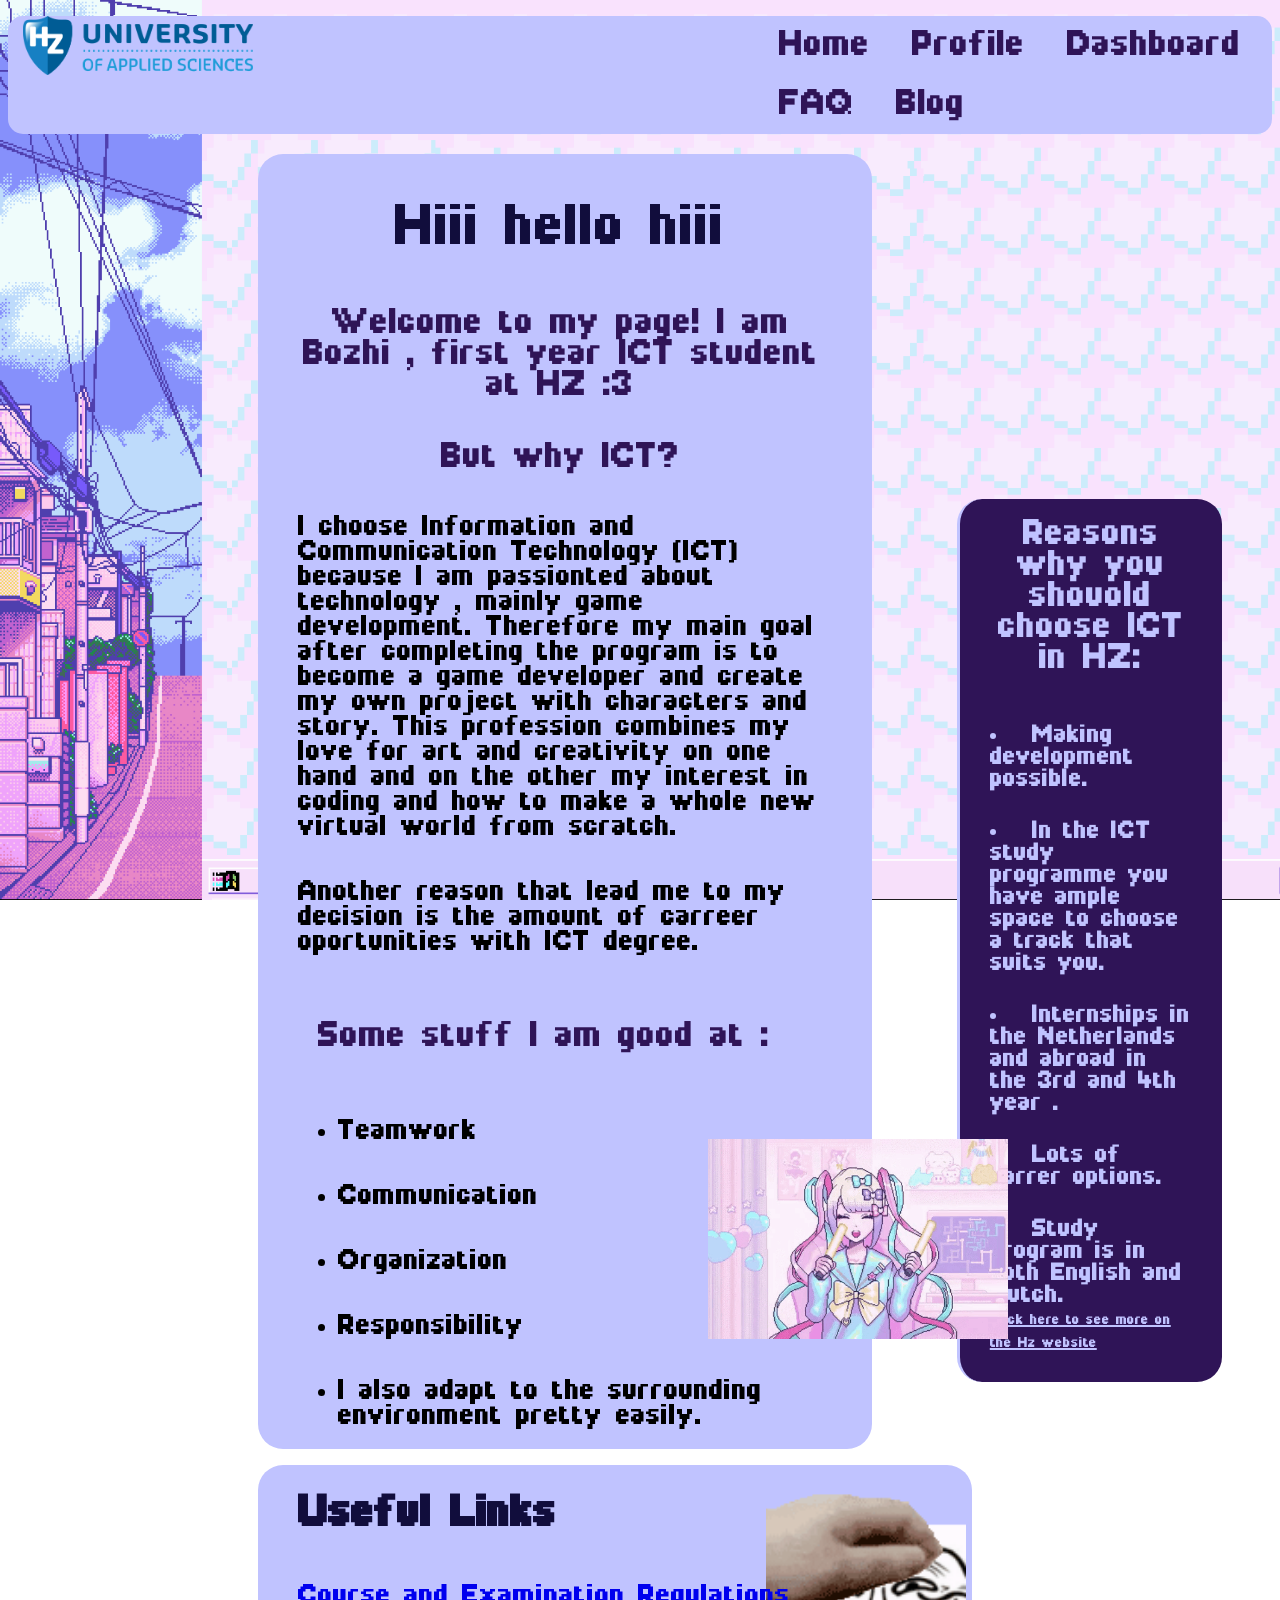
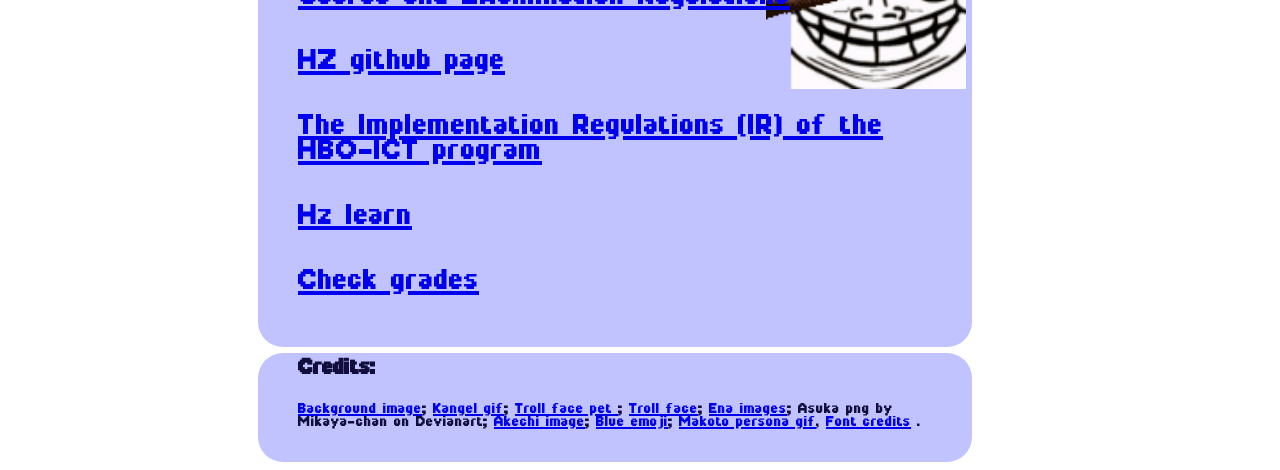
==== index.html @ 9129e6ec "Add new files" ====
<!DOCTYPE html>
<html lang="en">

<head>
    <meta charset="UTF-8">
    <meta name="viewport" content="width=device-width, initial-scale=1.0">
    <title>Welcome</title>
    <link rel="stylesheet" href="style.css">
    <style>
        body {
            background-image: url(Screenshot\ 2025-09-04\ 111805.png);
            background-repeat: no-repeat;
            background-attachment: fixed;
            background-size: cover;
        }
    </style>
</head>

<header>
     <nav class="navbar">
        <ul class="menu">
            <li>
                <div class="logo">
                    <img src="images/hz-university-of-applied-sciences.png" width="230px">
                </div>
            </li>
            <li><a href="index.html">Home</a></li>
            <li><a href="profile.html">Profile</a></li>
            <li><a href="dashboard.html">Dashboard</a></li>
            <li> <a href="faq.html">FAQ</a></li>
            <li><a href="blog.html">Blog</a></li>
        </ul>
    </header>
<body>
    <div class="info">
        <h1>Hiii hello hiii</h1>
        <h2>Welcome to my page! I am Bozhi , first year ICT student at HZ :3 </h2>
        <h2>But why ICT?</h2>
        <p>I choose Information and Communication Technology (ICT) because I am passionted about technology , mainly game development.
            Therefore my main goal after completing the program is to become a game developer and create my own project with characters and story.
            This profession combines my love for art and creativity on one hand and on the other my interest in coding and how to make a whole new virtual world from scratch.
        </p>
        <p>Another reason that lead me to my decision is the amount of carreer oportunities with ICT degree. </p>
        <h4>Some stuff I am good at :</h4>
        <ul class="skills">
            <li>Teamwork</li>
            <li>Communication</li>
            <li>Organization</li>
            <li>Responsibility</li>
            <li>I also adapt to the surrounding environment pretty easily.</li>
        </ul>
        </h2>
    </div>
    <footer class="ict">
        <h3>Reasons why you shouold choose ICT in HZ:</h3>
        <li>Making development possible.</li>
        <li>In the ICT study programme you have ample space to choose a track that suits you. </li>
        <li>Internships in the Netherlands and  abroad in the 3rd and 4th year .</li>
        <li>Lots of carrer options.</li>
        <li>Study program is in both English and Dutch.</li>
        <a href="https://hz.nl/en/study-programmes/it">Click here to see more on the Hz website</a>
       

    </footer>
      </div>
      <a class="troll" href="troll.html">
        <img src="images/troll-face-pet.gif" width="200px" height="200px">  
      </a>
      <div class="kangel">
        <img src="images/yippie-needy-streamer-overload.gif" width="300px" height="200px">
        </div>

      </body>
      <aside class="useful">
            <h2>Useful Links</h2>
            <p><a class=".links" href="https://oer.hz.nl/9b1081fb-c060-4091-bb2b-ae39ccf8456a" target="_blank">
                    Course and Examination Regulations</a>
            </p>
            <p><a href="https://github.com/HZ-HBO-ICT" target="_blank">HZ github page</a>
            </p>
            <p><a  href="https://oer.hz.nl/93eee6aa-2bc1-454c-a56a-f8b56c62ba9f"
                    target="_blank">The Implementation Regulations (IR) of the HBO-ICT program</a>
                </li>
            <p><a  href="https://learn.hz.nl/my/" target="_blank">Hz learn</a></li>
            <p><a  href="https://hz.osiris-student.nl/voortgang" target="_blank">Check
                    grades</a>
            </p>
        </aside>
        <footer class="credit">
            <h2>Credits:</h2>
            <p>
            <a href="https://whysoserious.jp/needy/en/">Background image</a>;
            <a href="https://tenor.com/view/needy-girl-overdose-needy-streamer-overload-kangel-penlight-cheering-gif-25746870">Kangel gif</a>;
            <a href="https://tenor.com/view/troll-face-pet-gif-20022379">Troll face pet </a>;
            <a href="https://tenor.com/view/troll-face-meme-gif-9230757576246399628">Troll face</a>;
            <a href="https://www.sega.com/">Ena images</a>;
            Asuka png by Mikaya-chan on Devianart;
            <a href="https://atlus.com/">Akechi image</a>;
            <a href="https://bluemoji.io/emoji/fountains-of-tears">Blue emoji</a>; 
            <a href="https://tenor.com/view/persona-5-five-royal-p5r-gif-10517532707493031533">Makoto persona gif</a>, <a href="https://creativecommons.org/licenses/by-sa/4.0/deed.en">Font credits</a> .
            </div>
        </footer>

</html>
---- style.css ----
.menu {
  list-style-type: none;
  overflow: hidden;
  background-color: rgb(192, 195, 255);
    font-family: 'sans-serif';
    padding-right: 5px;
    padding-left: 5px;
    border-radius: 15px; 
}
  

.menu li {
  float: left;
  margin-left: 10px;
}
.logo{
    margin-right: 500px;
}
.menu li a {
  display: block;
  color:rgb(47, 20, 87);
  text-align: center;
  padding: 14px 16px;
  text-decoration: none;
  font-weight: lighter;
  font-size:50px;
  font-family: Coolfont;
}
@font-face {
  font-family: Coolfont;
  src: url(rct2.otf);
}

.menu li a:hover {
  background-color: rgb(200, 166, 251);
}
.ict{
  width: 16%;
  padding: 30px;
  float: right;
  margin-right: 50px;
  background-color: rgb(47, 20, 87);
  border-left: 3px solid rgb(192, 195, 255);
  border-radius: 25px;
 color: rgb(192, 195, 255);
 font-size: 20px;
 margin-top: -990px;
}
.ict li {
   font-family: Coolfont;
   font-size: 35px;
   font-weight: lighter;
   margin-top: 30px;
}
.ict h3{
  font-size: 50px;
  text-align: center;
  margin-top: -10px;
  font-weight: lighter;
  font-family: Coolfont;
}
.ict a{
  font-family: Coolfont;
  color: rgb(192, 195, 255);
  padding-bottom: 1%;
}
.info{
  background-color: rgb(192, 195, 255);
  border-radius: 25px;
  margin-right: 400px;
  margin-left: 250px;
  font-size: 40px;
  font-family: Coolfont;
  padding-left: 40px;
  padding-right: 50px;
}
.info h1{
  text-align: center;
  font-size: 80px;
  font-family: Coolfont;
  margin-top: 20px;
  padding-top: 50px;
  font-weight: lighter;
   color:rgb(17, 13, 60);

}
.info h2{
  text-align: center;
  font-size: 50px;
  color:rgb(47, 20, 87);
  font-family: Coolfont;
  font-weight: lighter;
}
.info h4{
  text-align: left;
  font-size: 50px;
  margin-left: 20px;
  font-family: Coolfont;
  color:rgb(47, 20, 87);
  font-weight: lighter;
  
}
.skills li{
  margin-top: 20px;
  padding-bottom: 20px;
}
.kangel{
   display: flex;
    margin-left: 700px;
    margin-top: -550px;
}
.troll{
 display: flex;
 margin-left: 60%;
}
.faq{
   background-color: rgb(192, 195, 255);
  border-radius: 25px;
  margin-right: 300px;
  margin-left: 300px;
  font-size: 40px;
  font-family: Coolfont;
  padding-left: 40px;
  padding-right: 50px;
  font-weight: lighter;
  color:rgb(17, 13, 60);
}
.faq ol{
  margin-top: 20px;
  padding-bottom: 20px;
}
.faq h2{
  font-size: 50px;
  font-family: Coolfont;
  margin-top: 20px;
  padding-top: 40px;
  font-weight: lighter;
   color:rgb(17, 13, 60);

}
.faq ul{
  list-style-type: none;
   margin-top: 20px;
  padding-bottom: 20px;
}
.about{
   background-color: rgb(192, 195, 255);
  border-radius: 15px;
  margin-right: 300px;
  margin-left: 300px;
  font-size: 40px;
  font-family: Coolfont;
  padding-left: 40px;
  padding-right: 50px;
  font-weight: lighter;
  color:rgb(17, 13, 60);
}
.about h1{
  text-align: center;
  font-size: 80px;
  font-family: Coolfont;
  margin-top: 20px;
  padding-top: 50px;
  font-weight: lighter;
   color:rgb(17, 13, 60);

}
.about h2{
  font-size: 70px;
  font-family: Coolfont;
  font-weight: lighter;
   color:rgb(17, 13, 60);
   margin-left: 50px;
   margin-bottom: 10px;

}
.about p{
  font-family: Coolfont;
   font-size: 50px;
   font-weight: lighter;
   margin-top: 30px;
}
.socials{
  background-color: rgb(192, 195, 255);
  border-radius: 25px;
  margin-right: 300px;
  margin-left: 300px;
  font-size: 40px;
  font-family: Coolfont;
  padding-left: 40px;
  padding-right: 50px;
  font-weight: lighter;
  color:rgb(17, 13, 60);

}
.socials h2{
  font-size: 50px;
  font-family: Coolfont;
  margin-top: 10px;
  padding-top: 10px;
  font-weight: lighter;
   color:rgb(17, 13, 60);
   text-align: center;
   padding-bottom: 10px;
}
.aboutme{
  display: flex;
  margin-left: 20px;
  margin-right: 10px;
  font-weight:lighter;
}
.aboutme img{
  margin-left: 30px;
}

.intr{
    display: flex;
     font-weight:light;
     margin-right: -6%;
     margin-left: -6%;
    padding-left: 6%;
  }
.intr p{
  padding-bottom: -10%;
  padding-top: -35%;
}
.intr img{
  padding-top: 10%;
  padding-left: -15%;
  padding-right: -10%;
  margin-left: 10px;
  margin-right: 30px;
}
.column {
  float: left;
  width: 50%;
}

.row:after {
  content:"";
  display: table;
  clear: both;
}
table{
  font-family: Coolfont;
  border-collapse: collapse;
  width: 100%;
  background-color: rgb(192, 195, 255);
  font-size: 30px;
  margin-top: 3%;
}
td, th{
  color:rgb(17, 13, 60);
  border: 2px solid  rgb(17, 13, 60);
  text-align: left;
  padding: 8px;
}
.trollface {
    width: -50px;
    height: 600px;
    display: flex;
    flex-direction: row;
    justify-content: space-around;
    align-items: center;
    margin-top: 200px;
}
.blog{
background-color: rgb(192, 195, 255);
  border-radius: 25px;
  margin-right: 300px;
  margin-left: 300px;
  font-size: 40px;
  font-family: Coolfont;
  padding-left: 40px;
  padding-right: 50px;
}
.blog h1{
  text-align: center;
  font-size: 100px;
  font-family: Coolfont;
  margin-top: 20px;
  padding-top: 50px;
  font-weight: lighter;
   color:rgb(17, 13, 60);

}
.blogone{
  display: flex;
  text-align: center;
  padding-inline:14%;

}
.blogtwo{
  display: flex;
  text-align: center;
}
.useful{
background-color: rgb(192, 195, 255);
  border-radius: 25px;
  margin-right: 300px;
  margin-left: 250px;
  font-size: 40px;
  font-family: Coolfont;
  padding-left: 40px;
  padding-right: 50px;
  font-weight: lighter;
  color:rgb(17, 13, 60);
  margin-top: 10%;
  padding-bottom: 1%;
}
.useful h2{
  padding-top: 5%;
}
.swot{
  background-color: rgb(192, 195, 255);
  border-radius: 52px;
  margin-right: 300px;
  margin-left: 300px;
  font-size: 50px;
  font-family: Coolfont;
  padding-left: 40px;
  padding-right: 50px;
  color: rgb(17, 13, 60);
  padding-bottom: 10px;
}
.swot h2{
  font-size: 70px;
  font-family: Coolfont;
  text-align: center;
  margin-top: 20px;
  padding-top: 40px;
  font-weight: lighter;
   color:rgb(17, 13, 60);
}
.coding{
  background-color: rgb(192, 195, 255);
  border-radius: 52px;
  margin-right: 300px;
  margin-left: 300px;
  font-size: 70px;
  font-family: Coolfont;
  font-weight: light;
  padding-left: 40px;
  padding-right: 50px;
  color: rgb(17, 13, 60);
  padding-bottom: 5px;
  text-align: center;
  padding-top: 5px;
}
.coding img{
  margin-right: 5%;

}
.credit h2{
  margin-top: 1%;
  padding-top: 1%;
}
.credit{
  background-color: rgb(192, 195, 255);
  border-radius: 25px;
  margin-right: 300px;
  margin-left: 250px;
  font-size: 20px;
  font-family: Coolfont;
  padding-left: 40px;
  padding-right: 50px;
  font-weight: lighter;
  color:rgb(17, 13, 60);
  padding-bottom: 1%;
}
.choice{
  background-color: rgb(192, 195, 255);
  border-radius: 52px;
  margin-right: 300px;
  margin-left: 300px;
  font-size: 60px;
  font-family: Coolfont;
  font-weight: light;
  padding-left: 40px;
  padding-right: 50px;
  color: rgb(17, 13, 60);
  padding-bottom: 5px;
  text-align: center;
  padding-top: 5px;
}
.choice h2{
  font-size: Coolfont;
  font-size: 70px;
  padding-top: 5px;
}
.choice h1{
  font-size: Coolfont;
  font-size: 70px;
  padding-top: 5px;
}
.education{
  background-color: rgb(192, 195, 255);
  border-radius: 52px;
  margin-right: 300px;
  margin-left: 300px;
  font-size: 60px;
  font-family: Coolfont;
  font-weight: light;
  padding-left: 40px;
  padding-right: 50px;
  color: rgb(17, 13, 60);
  padding-bottom: 5px;
  text-align: center;
  padding-top: 5px;
}
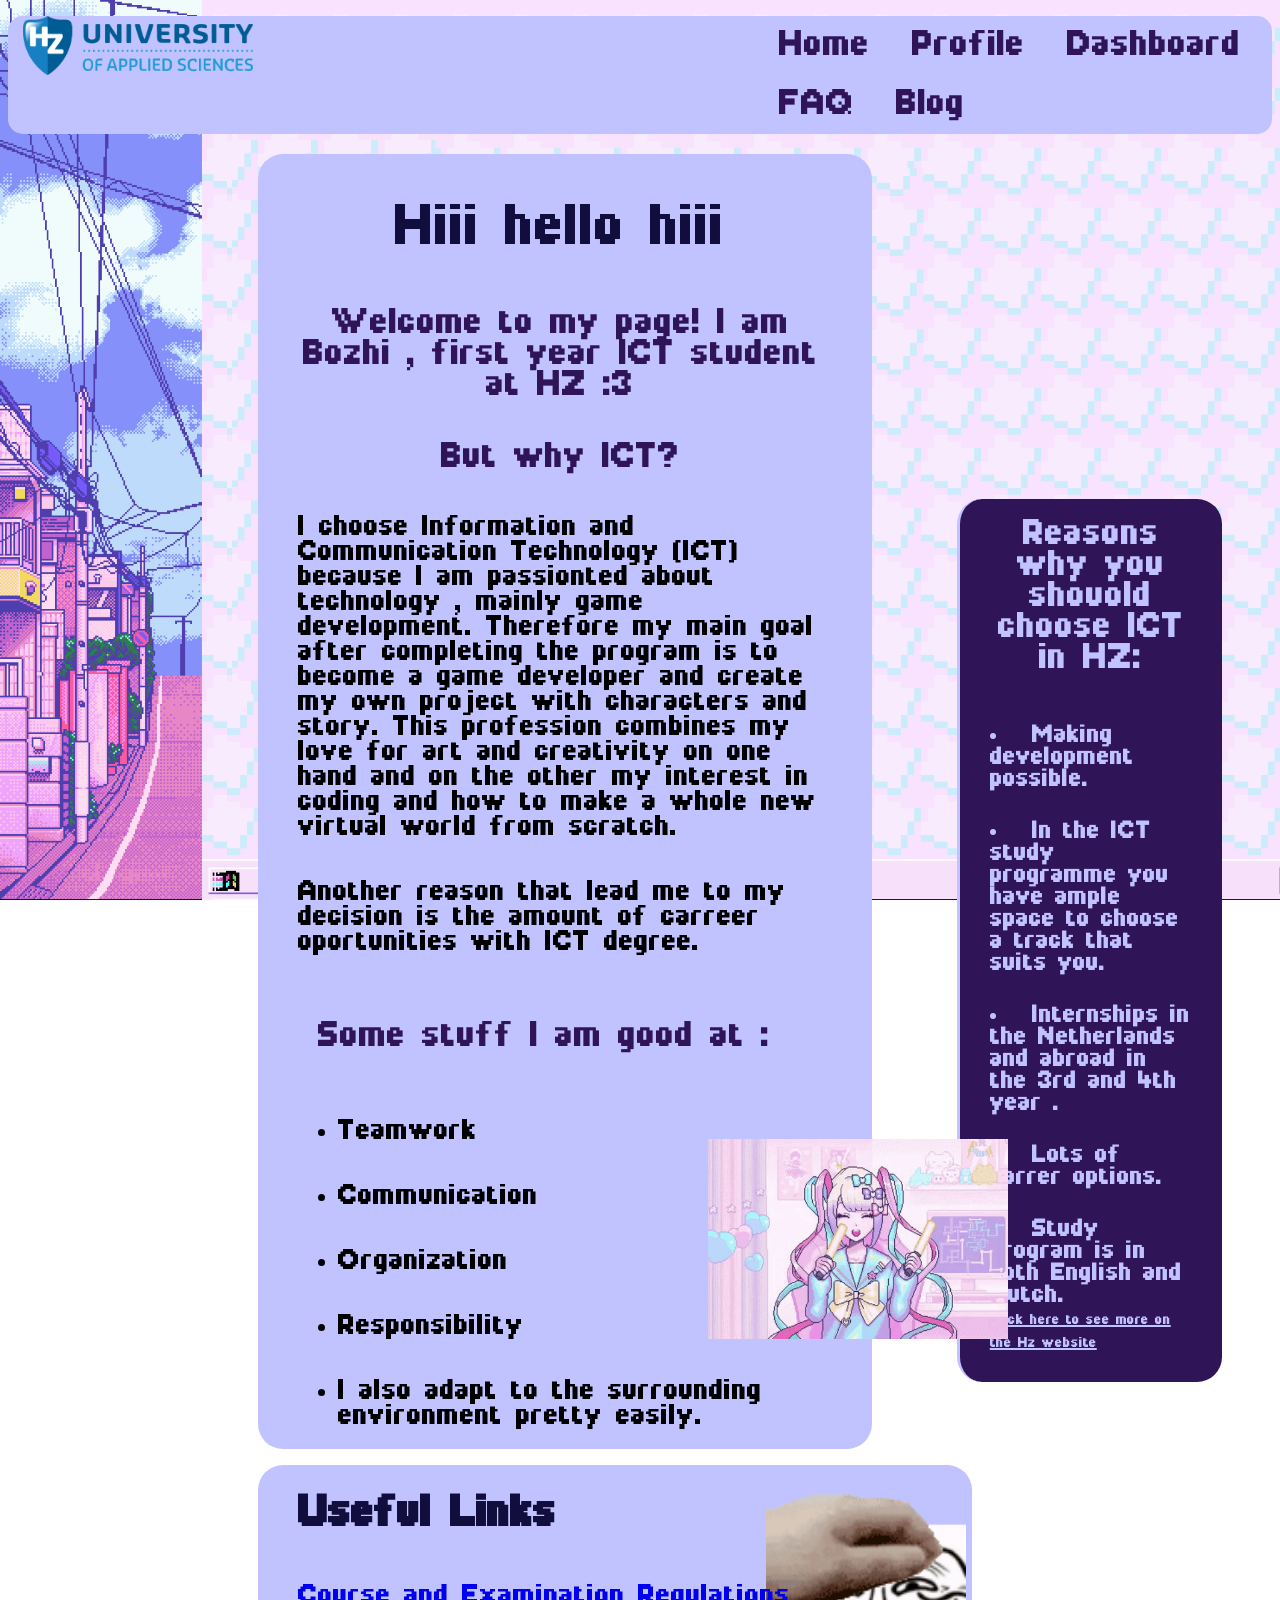
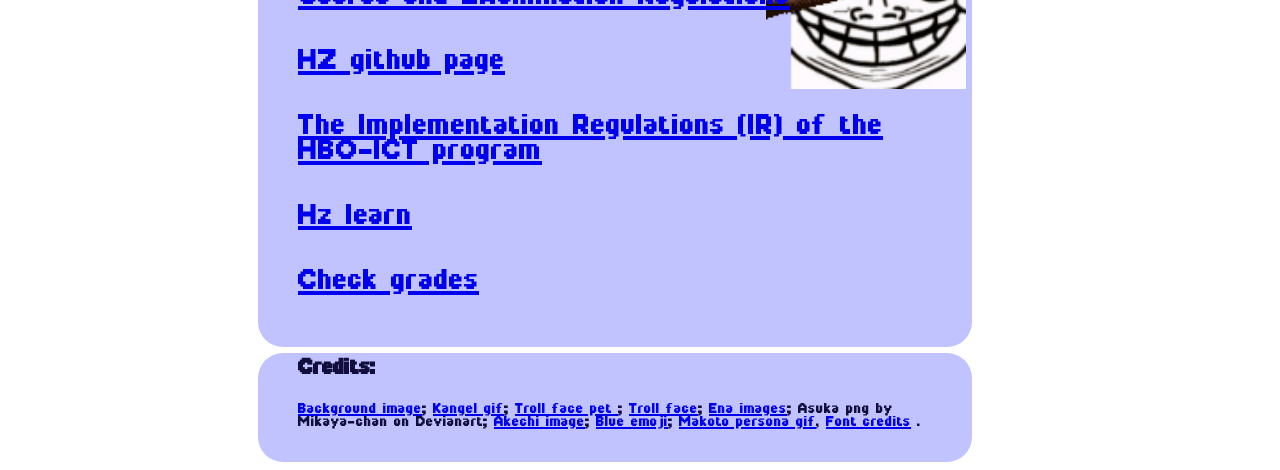
==== commit 1f433b4f: "New update" ====
--- a/index.html
+++ b/index.html
@@ -5,7 +5,7 @@
     <meta charset="UTF-8">
     <meta name="viewport" content="width=device-width, initial-scale=1.0">
     <title>Welcome</title>
-    <link rel="stylesheet" href="style.css">
+    <link rel="stylesheet" href="assets/style.css">
     <style>
         body {
             background-image: url(Screenshot\ 2025-09-04\ 111805.png);
--- a/assets/style.css
+++ b/assets/style.css
@@ -0,0 +1,231 @@
+.menu {
+  list-style-type: none;
+  overflow: hidden;
+  background-color: rgb(192, 195, 255);
+    font-family: 'sans-serif';
+    padding-right: 5px;
+    padding-left: 5px;
+    border-radius: 15px; 
+}
+
+.menu li {
+  float: left;
+  margin-left: 10px;
+}
+.logo{
+    margin-right: 500px;
+}
+.menu li a {
+  display: block;
+  color:rgb(47, 20, 87);
+  text-align: center;
+  padding: 14px 16px;
+  text-decoration: none;
+  font-weight: lighter;
+  font-size:50px;
+  font-family: Coolfont;
+}
+@font-face {
+  font-family: Coolfont;
+  src: url(rct2.otf);
+}
+
+.menu li a:hover {
+  background-color: rgb(200, 166, 251);
+}
+.ict{
+  width: 16%;
+  padding: 30px;
+  float: right;
+  margin-right: 50px;
+  background-color: rgb(47, 20, 87);
+  border-left: 3px solid rgb(192, 195, 255);
+  border-radius: 25px;
+ color: rgb(192, 195, 255);
+ font-size: 20px;
+ margin-top: -990px;
+}
+.ict li {
+   font-family: Coolfont;
+   font-size: 35px;
+   font-weight: lighter;
+   margin-top: 30px;
+}
+.ict h3{
+  font-size: 50px;
+  text-align: center;
+  margin-top: -10px;
+  font-weight: lighter;
+  font-family: Coolfont;
+}
+.ict a{
+  font-family: Coolfont;
+  color: rgb(192, 195, 255);
+  padding-bottom: 1%;
+}
+.info{
+  background-color: rgb(192, 195, 255);
+  border-radius: 25px;
+  margin-right: 400px;
+  margin-left: 250px;
+  font-size: 40px;
+  font-family: Coolfont;
+  padding-left: 40px;
+  padding-right: 50px;
+}
+.info h1{
+  text-align: center;
+  font-size: 80px;
+  font-family: Coolfont;
+  margin-top: 20px;
+  padding-top: 50px;
+  font-weight: lighter;
+   color:rgb(17, 13, 60);
+
+}
+.info h2{
+  text-align: center;
+  font-size: 50px;
+  color:rgb(47, 20, 87);
+  font-family: Coolfont;
+  font-weight: lighter;
+}
+.info h4{
+  text-align: left;
+  font-size: 50px;
+  margin-left: 20px;
+  font-family: Coolfont;
+  color:rgb(47, 20, 87);
+  font-weight: lighter;
+  
+}
+.skills li{
+  margin-top: 20px;
+  padding-bottom: 20px;
+}
+.kangel{
+   display: flex;
+    margin-left: 700px;
+    margin-top: -550px;
+}
+.troll{
+ display: flex;
+ margin-left: 60%;
+}
+.credit h2{
+  margin-top: 1%;
+  padding-top: 1%;
+}
+.credit{
+  background-color: rgb(192, 195, 255);
+  border-radius: 25px;
+  margin-right: 300px;
+  margin-left: 250px;
+  font-size: 20px;
+  font-family: Coolfont;
+  padding-left: 40px;
+  padding-right: 50px;
+  font-weight: lighter;
+  color:rgb(17, 13, 60);
+  padding-bottom: 1%;
+}
+
+.education{
+  background-color: rgb(192, 195, 255);
+  border-radius: 52px;
+  margin-right: 300px;
+  margin-left: 300px;
+  font-size: 60px;
+  font-family: Coolfont;
+  font-weight: light;
+  padding-left: 40px;
+  padding-right: 50px;
+  color: rgb(17, 13, 60);
+  padding-bottom: 5px;
+  text-align: center;
+  padding-top: 5px;
+}
+.useful{
+background-color: rgb(192, 195, 255);
+  border-radius: 25px;
+  margin-right: 300px;
+  margin-left: 250px;
+  font-size: 40px;
+  font-family: Coolfont;
+  padding-left: 40px;
+  padding-right: 50px;
+  font-weight: lighter;
+  color:rgb(17, 13, 60);
+  margin-top: 10%;
+  padding-bottom: 1%;
+}
+.useful h2{
+  padding-top: 5%;
+}
+
+/* End of index css */
+.faq{
+   background-color: rgb(192, 195, 255);
+  border-radius: 25px;
+  margin-right: 300px;
+  margin-left: 300px;
+  font-size: 40px;
+  font-family: Coolfont;
+  padding-left: 40px;
+  padding-right: 50px;
+  font-weight: lighter;
+  color:rgb(17, 13, 60);
+}
+.faq ol{
+  margin-top: 20px;
+  padding-bottom: 20px;
+}
+.faq h2{
+  font-size: 50px;
+  font-family: Coolfont;
+  margin-top: 20px;
+  padding-top: 40px;
+  font-weight: lighter;
+   color:rgb(17, 13, 60);
+
+}
+.faq ul{
+  list-style-type: none;
+   margin-top: 20px;
+  padding-bottom: 20px;
+}
+
+.column {
+  float: left;
+  width: 50%;
+}
+
+.row:after {
+  content:"";
+  display: table;
+  clear: both;
+}
+table{
+  font-family: Coolfont;
+  border-collapse: collapse;
+  width: 100%;
+  background-color: rgb(192, 195, 255);
+  font-size: 30px;
+  margin-top: 3%;
+}
+td, th{
+  color:rgb(17, 13, 60);
+  border: 2px solid  rgb(17, 13, 60);
+  text-align: left;
+  padding: 8px;
+}
+.trollface {
+    width: -50px;
+    height: 600px;
+    display: flex;
+    flex-direction: row;
+    justify-content: space-around;
+    align-items: center;
+    margin-top: 200px;
+}
+
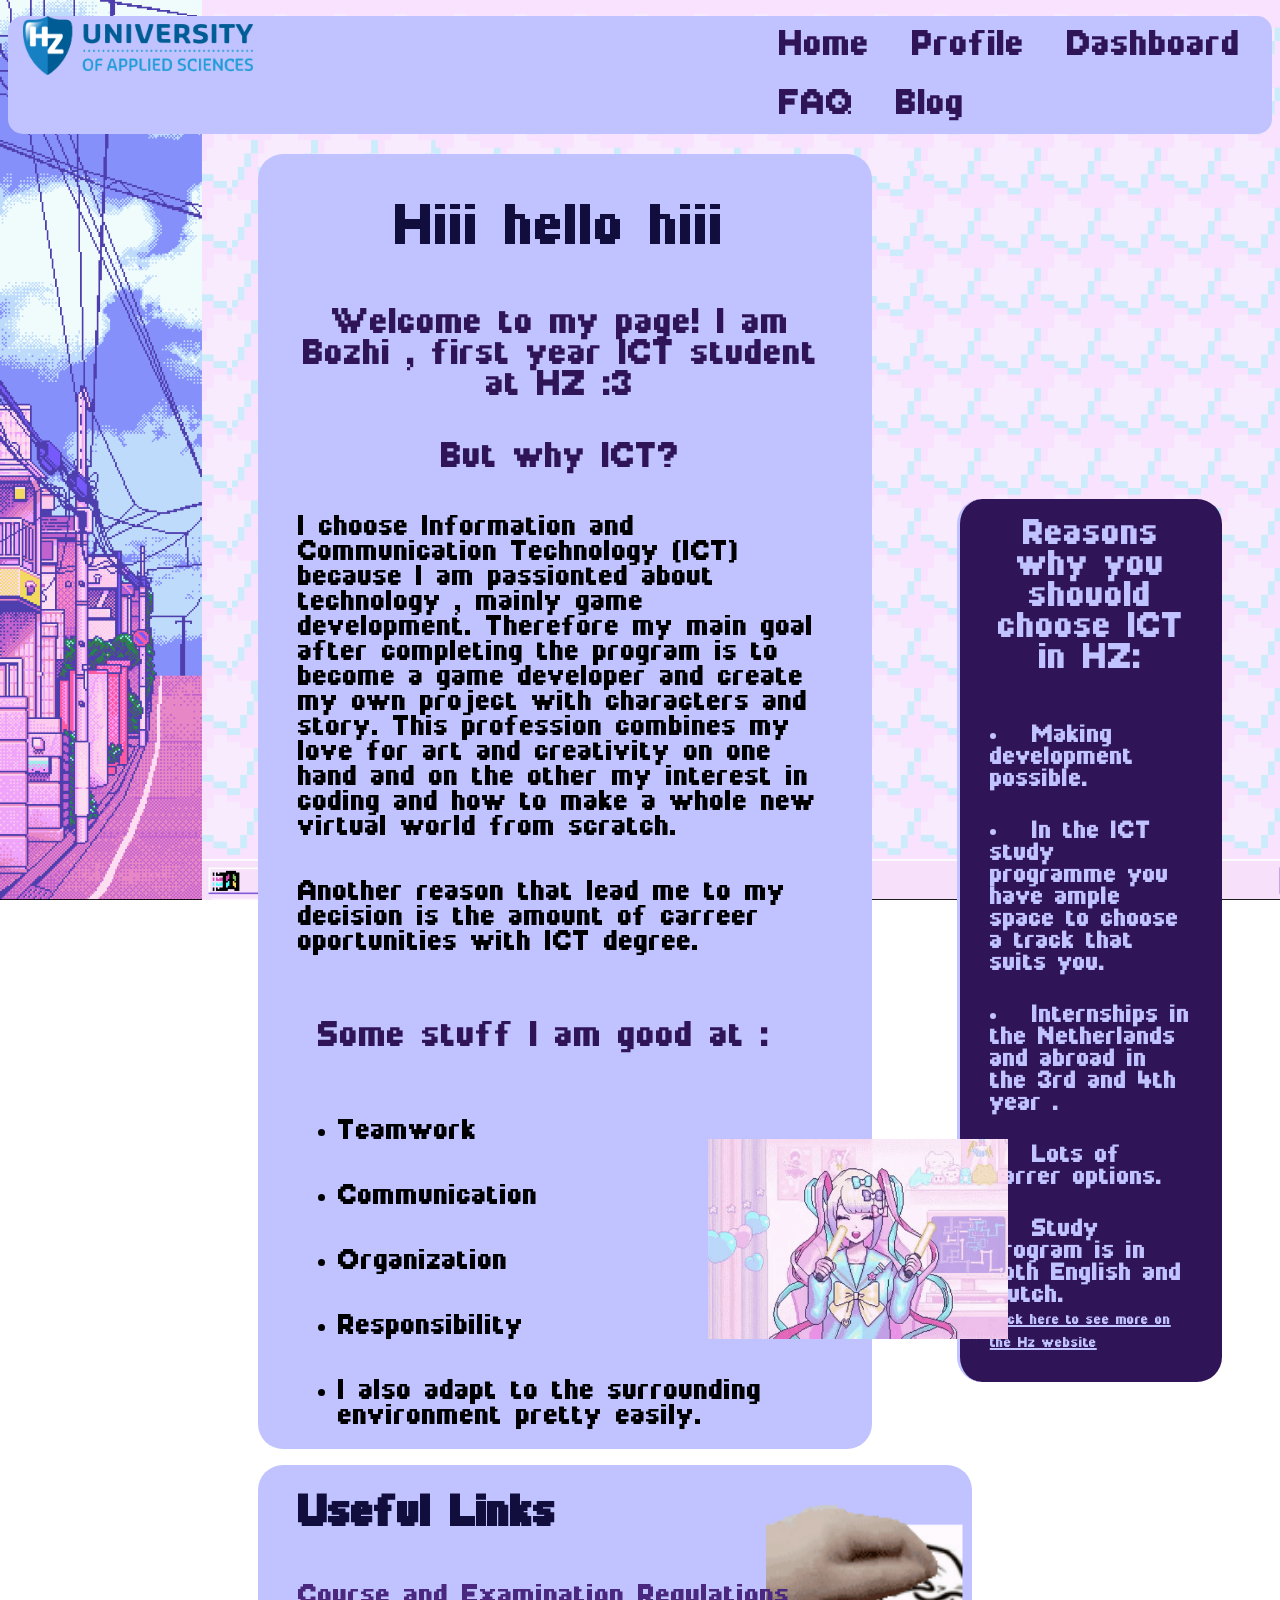
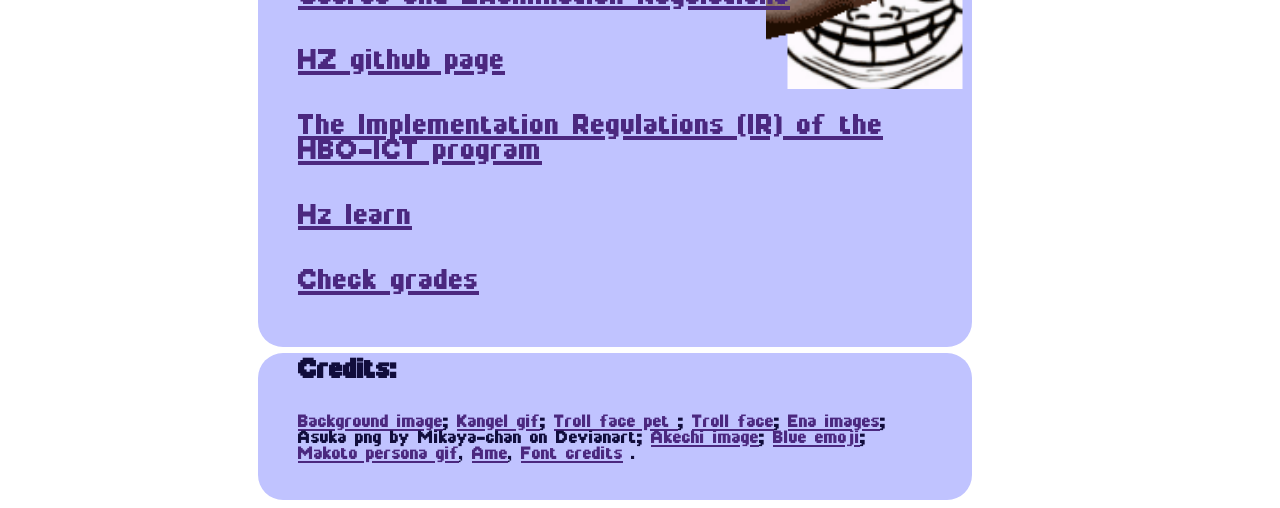
==== commit 9597ba7c: "Finished site" ====
--- a/index.html
+++ b/index.html
@@ -5,10 +5,10 @@
     <meta charset="UTF-8">
     <meta name="viewport" content="width=device-width, initial-scale=1.0">
     <title>Welcome</title>
-    <link rel="stylesheet" href="assets/style.css">
+    <link rel="stylesheet" href="css_files/style.css">
     <style>
         body {
-            background-image: url(Screenshot\ 2025-09-04\ 111805.png);
+             background-image: url(images/background.png);
             background-repeat: no-repeat;
             background-attachment: fixed;
             background-size: cover;
@@ -67,7 +67,7 @@
         <img src="images/troll-face-pet.gif" width="200px" height="200px">  
       </a>
       <div class="kangel">
-        <img src="images/yippie-needy-streamer-overload.gif" width="300px" height="200px">
+        <img src="images/kangel.gif" width="300px" height="200px">
         </div>
 
       </body>
@@ -97,7 +97,8 @@
             Asuka png by Mikaya-chan on Devianart;
             <a href="https://atlus.com/">Akechi image</a>;
             <a href="https://bluemoji.io/emoji/fountains-of-tears">Blue emoji</a>; 
-            <a href="https://tenor.com/view/persona-5-five-royal-p5r-gif-10517532707493031533">Makoto persona gif</a>, <a href="https://creativecommons.org/licenses/by-sa/4.0/deed.en">Font credits</a> .
+            <a href="https://tenor.com/view/persona-5-five-royal-p5r-gif-10517532707493031533">Makoto persona gif</a>,
+            <a href="https://tenor.com/view/kangel-needy-streamer-overload-om-gkawaii-angel-high-drugged-gif-24956464">Ame</a>, <a href="https://creativecommons.org/licenses/by-sa/4.0/deed.en">Font credits</a> .
             </div>
         </footer>
 
--- a/css_files/style.css
+++ b/css_files/style.css
@@ -0,0 +1,241 @@
+.menu {
+  list-style-type: none;
+  overflow: hidden;
+  background-color: rgb(192, 195, 255);
+    font-family: 'sans-serif';
+    padding-right: 5px;
+    padding-left: 5px;
+    border-radius: 15px; 
+}
+
+.menu li {
+  float: left;
+  margin-left: 10px;
+}
+.logo{
+    margin-right: 500px;
+}
+.menu li a {
+  display: block;
+  color:rgb(47, 20, 87);
+  text-align: center;
+  padding: 14px 16px;
+  text-decoration: none;
+  font-weight: lighter;
+  font-size:50px;
+  font-family: Coolfont;
+}
+@font-face {
+  font-family: Coolfont;
+  src: url(rct2.otf);
+}
+
+.menu li a:hover {
+  background-color: rgb(200, 166, 251);
+}
+/* end of menu  */
+.ict{
+  width: 16%;
+  padding: 30px;
+  float: right;
+  margin-right: 50px;
+  background-color: rgb(47, 20, 87);
+  border-left: 3px solid rgb(192, 195, 255);
+  border-radius: 25px;
+ color: rgb(192, 195, 255);
+ font-size: 20px;
+ margin-top: -990px;
+}
+.ict li {
+   font-family: Coolfont;
+   font-size: 35px;
+   font-weight: lighter;
+   margin-top: 30px;
+}
+.ict h3{
+  font-size: 50px;
+  text-align: center;
+  margin-top: -10px;
+  font-weight: lighter;
+  font-family: Coolfont;
+}
+.ict a{
+  font-family: Coolfont;
+  color: rgb(192, 195, 255);
+  padding-bottom: 1%;
+}
+/* ict is the content of the aside menu related to hz ict program  */
+/* Some intorduction and why I decided to study ICT*/
+.info{
+  background-color: rgb(192, 195, 255);
+  border-radius: 25px;
+  margin-right: 400px;
+  margin-left: 250px;
+  font-size: 40px;
+  font-family: Coolfont;
+  padding-left: 40px;
+  padding-right: 50px;
+}
+.info h1{
+  text-align: center;
+  font-size: 80px;
+  font-family: Coolfont;
+  margin-top: 20px;
+  padding-top: 50px;
+  font-weight: lighter;
+   color:rgb(17, 13, 60);
+
+}
+.info h2{
+  text-align: center;
+  font-size: 50px;
+  color:rgb(47, 20, 87);
+  font-family: Coolfont;
+  font-weight: lighter;
+}
+.info h4{
+  text-align: left;
+  font-size: 50px;
+  margin-left: 20px;
+  font-family: Coolfont;
+  color:rgb(47, 20, 87);
+  font-weight: lighter;
+}
+/* Soft skills  */
+.skills li{
+  margin-top: 20px;
+  padding-bottom: 20px;
+}
+/* Gifts */
+.kangel{
+   display: flex;
+    margin-left: 700px;
+    margin-top: -550px;
+}
+.troll{
+ display: flex;
+ margin-left: 60%;
+}
+.credit h2{
+  margin-top: 1%;
+  padding-top: 1%;
+}
+.credit {
+  background-color: rgb(192, 195, 255);
+  border-radius: 25px;
+  margin-right: 300px;
+  margin-left: 250px;
+  font-size: 25px;
+  font-family: Coolfont;
+  padding-left: 40px;
+  padding-right: 50px;
+  font-weight: lighter;
+  color:rgb(17, 13, 60);
+  padding-bottom: 1%;
+}
+.credit a{
+  font-family: Coolfont;
+  font-weight: lighter;
+  color:rgb(75, 40, 127);
+  font-size: 25px;
+
+}
+/* The 5 required links  */
+.useful{
+background-color: rgb(192, 195, 255);
+  border-radius: 25px;
+  margin-right: 300px;
+  margin-left: 250px;
+  font-size: 40px;
+  font-family: Coolfont;
+  padding-left: 40px;
+  padding-right: 50px;
+  font-weight: lighter;
+  color:rgb(17, 13, 60);
+  margin-top: 10%;
+  padding-bottom: 1%;
+}
+.useful h2{
+  padding-top: 5%;
+}
+.useful a{
+  font-family: Coolfont;
+  font-weight: lighter;
+  color:rgb(75, 40, 127);
+  font-size: 40px;
+}
+
+/* End of index css */
+.faq{
+   background-color: rgb(192, 195, 255);
+  border-radius: 25px;
+  margin-right: 300px;
+  margin-left: 300px;
+  font-size: 40px;
+  font-family: Coolfont;
+  padding-left: 40px;
+  padding-right: 50px;
+  font-weight: lighter;
+  color:rgb(17, 13, 60);
+}
+.faq ol{
+  margin-top: 20px;
+  padding-bottom: 20px;
+}
+.faq h2{
+  font-size: 50px;
+  font-family: Coolfont;
+  margin-top: 20px;
+  padding-top: 40px;
+  font-weight: lighter;
+   color:rgb(17, 13, 60);
+
+}
+.faq ul{
+  list-style-type: none;
+   margin-top: 20px;
+  padding-bottom: 20px;
+}
+.faq a{
+  color: rgb(75, 40, 127)
+}
+/* The dashboard  */
+table{
+  font-family: Coolfont;
+  border-collapse: collapse;
+  width: 100%;
+  background-color: rgb(192, 195, 255);
+  font-size: 30px;
+  margin-top: 3%;
+}
+td, th{
+  color:rgb(17, 13, 60);
+  border: 2px solid  rgb(17, 13, 60);
+  text-align: left;
+  padding: 8px;
+}
+/* Self explandatory  */
+.trollface {
+    width: -50px;
+    height: 600px;
+    display: flex;
+    flex-direction: row;
+    justify-content: space-around;
+    align-items: center;
+    margin-top: 200px;
+}
+/* The article but it's not related to education but game development now since that topic is more interesting to me */
+.education{
+  background-color: rgb(192, 195, 255);
+  border-radius: 52px;
+  margin-right: 300px;
+  margin-left: 300px;
+  font-size: 60px;
+  font-family: Coolfont;
+  font-weight: light;
+  padding-left: 40px;
+  padding-right: 50px;
+  color: rgb(17, 13, 60);
+  padding-bottom: 5px;
+  text-align: center;
+   padding-top: 5px;}
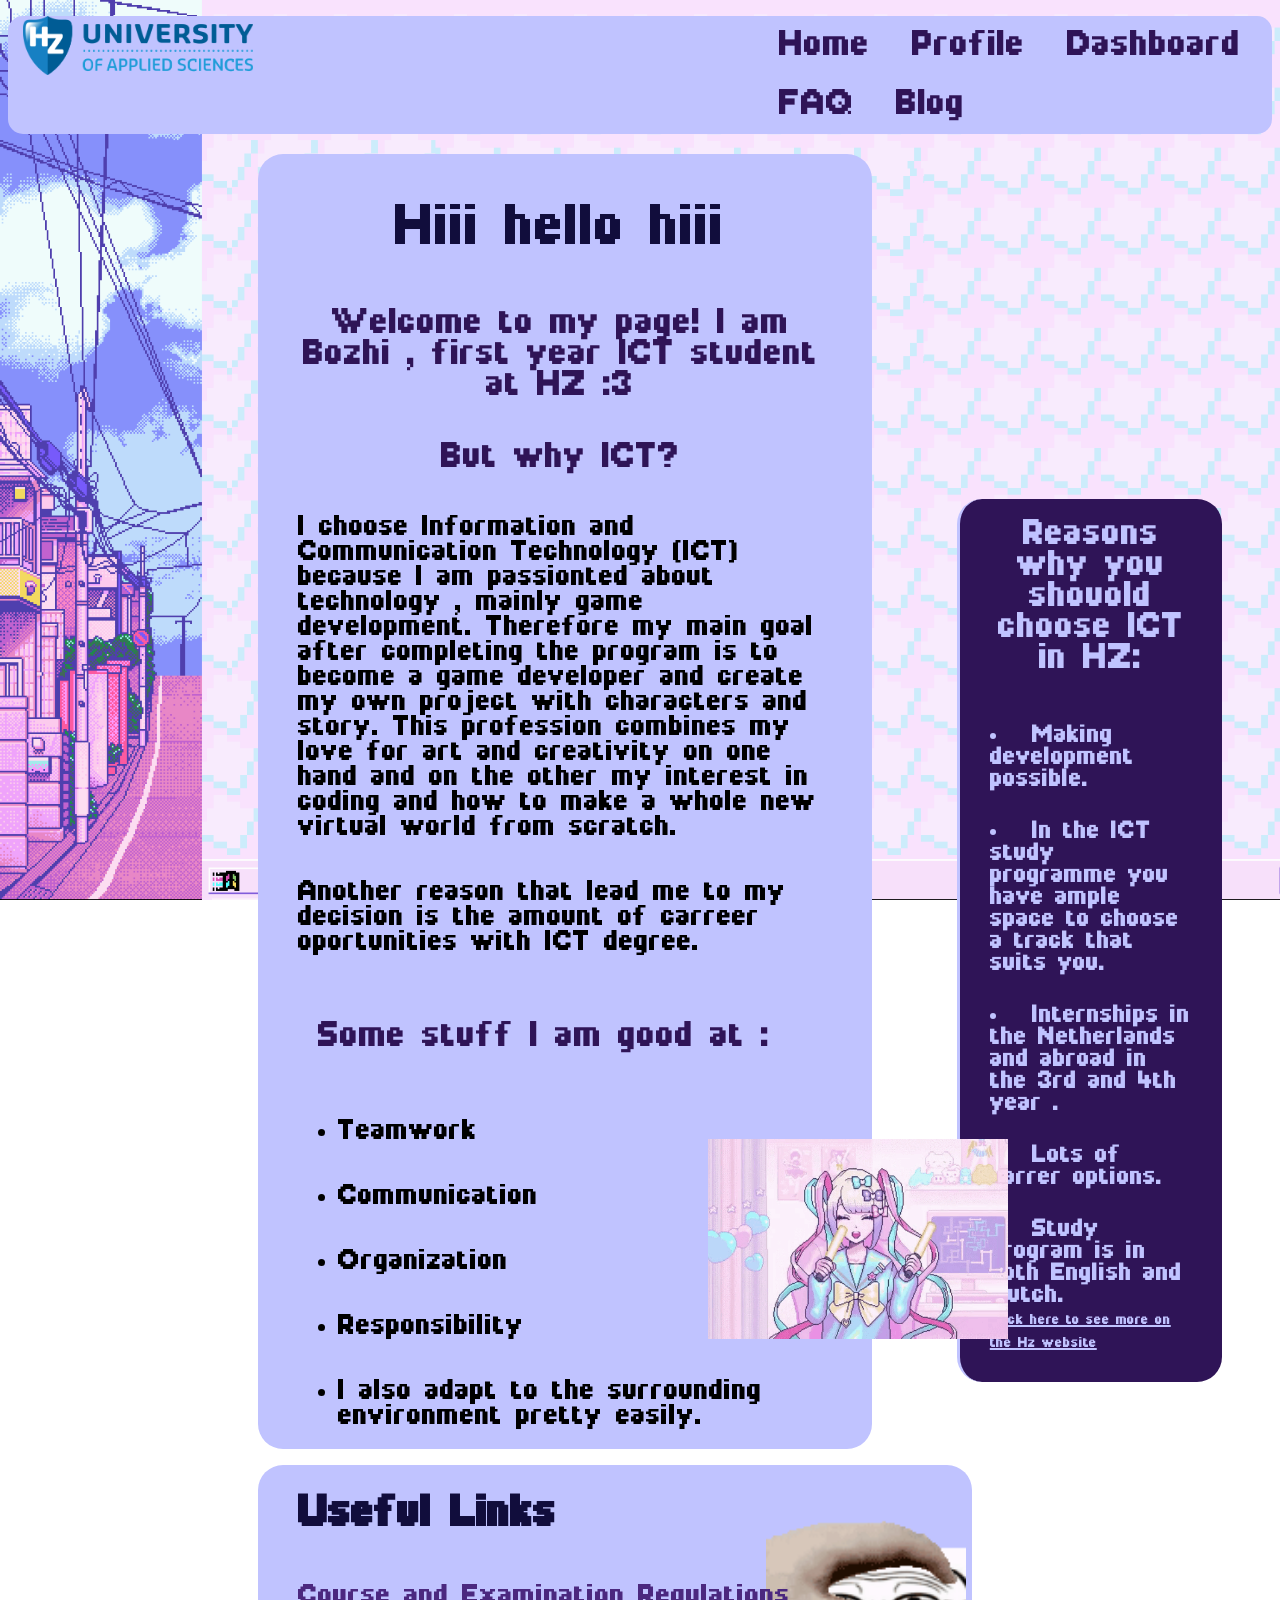
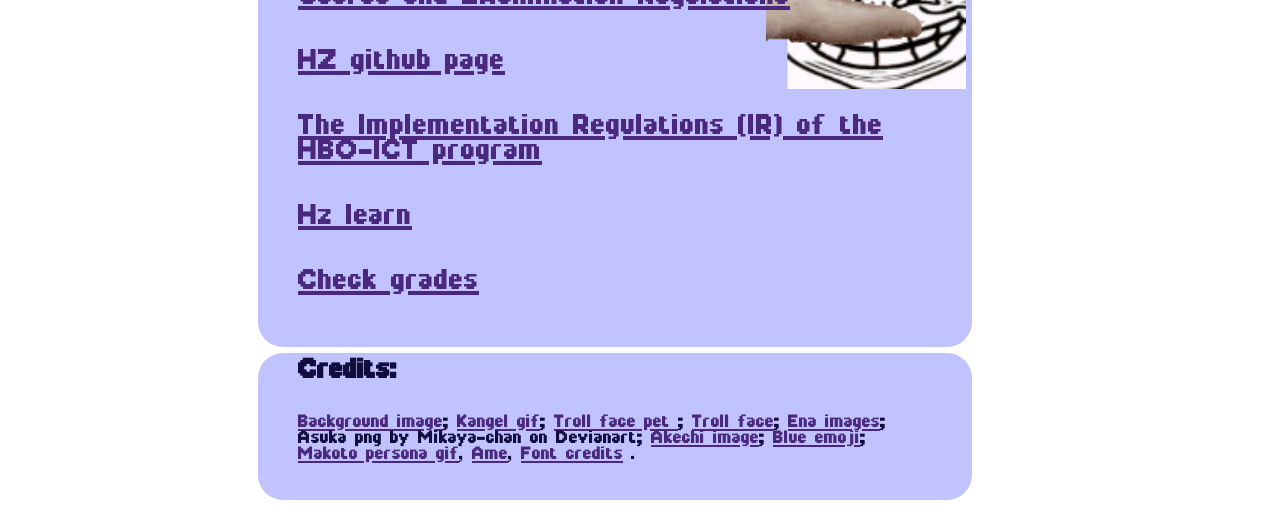
==== commit 56cc2b77: "Final version" ====
--- a/index.html
+++ b/index.html
@@ -21,7 +21,7 @@
         <ul class="menu">
             <li>
                 <div class="logo">
-                    <img src="images/hz-university-of-applied-sciences.png" width="230px">
+                    <img src="images/hz-university-of-applied-sciences.png" width="230px" alt="HZ logo">
                 </div>
             </li>
             <li><a href="index.html">Home</a></li>
@@ -64,10 +64,10 @@
     </footer>
       </div>
       <a class="troll" href="troll.html">
-        <img src="images/troll-face-pet.gif" width="200px" height="200px">  
+        <img src="images/troll-face-pet.gif" width="200px" height="200px" alt="Trollface">  
       </a>
       <div class="kangel">
-        <img src="images/kangel.gif" width="300px" height="200px">
+        <img src="images/kangel.gif" width="300px" height="200px" alt="Kangel">
         </div>
 
       </body>
